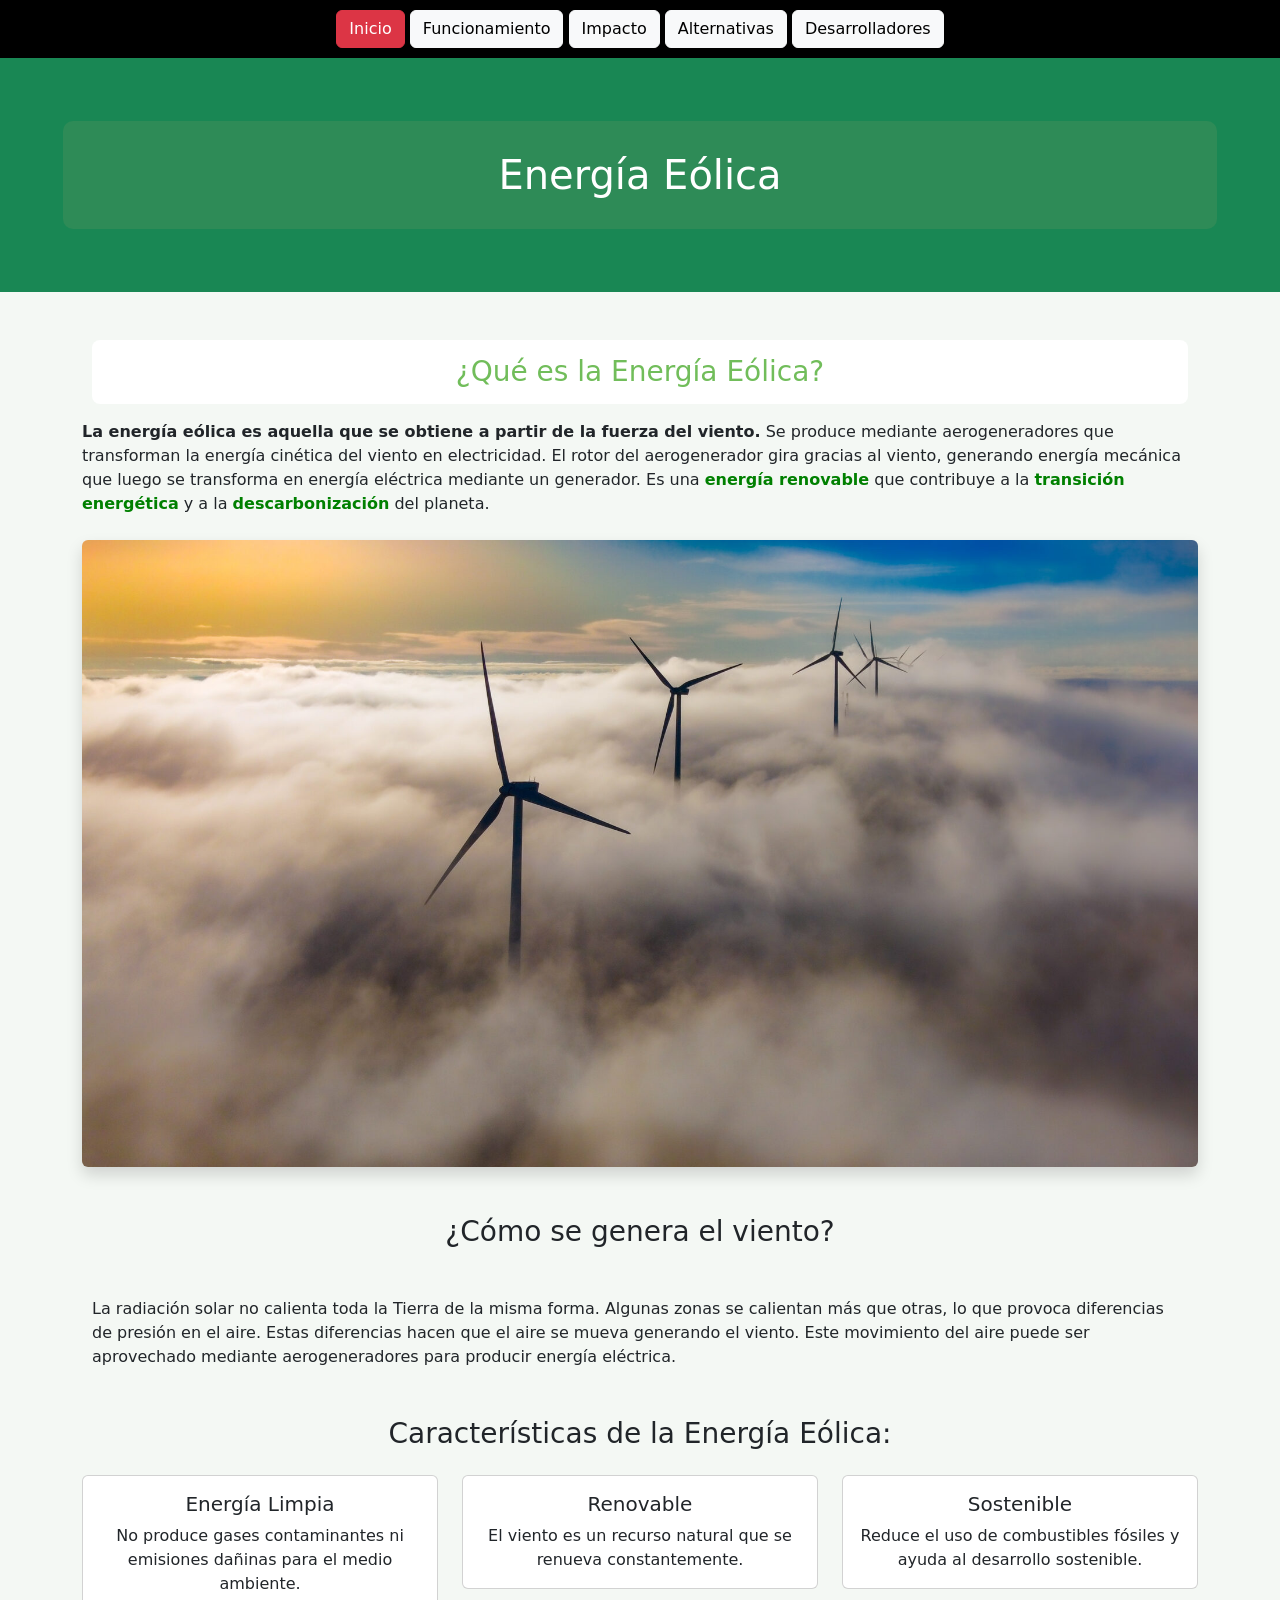
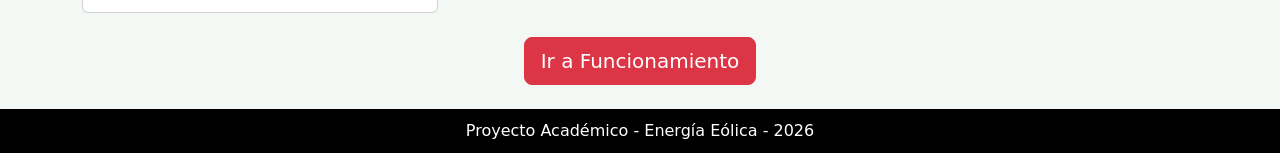
==== index.html @ f87d492e "PaginaEnergiaEolica" ====
<!DOCTYPE html>
<html lang="es">
<head>

<meta charset="UTF-8">
<meta name="viewport" content="width=device-width, initial-scale=1.0">

<title>Energía Eólica</title>

<link rel="stylesheet" href="bootstrap.css">
<link rel="stylesheet" href="styles.css">
<link rel="shortcut icon" href="logo.jpg" type="image/x-icon">

</head>

<body>

<section class="menu1">
<footer class2>
<div class="text-center">
<a href="index.html" class="btn btn-danger">Inicio</a>
<a href="funcionamiento.html" class="btn btn-light">Funcionamiento</a>
<a href="impacto.html" class="btn btn-light ">Impacto</a>
<a href="alternativa.html" class="btn btn-light ">Alternativas</a>
<a href="desarrolladores.html" class="btn btn-light">Desarrolladores</a>
</div>
</footer>
</section>

<section class="bg-success text-center p-5">

<h1 class="tittlefirst">Energía Eólica</h1>

</section>


<section class="container mt-5">

<h3 class="introduccion text-center">¿Qué es la Energía Eólica?</h3>

<p class="mt-3">

<strong>La energía eólica es aquella que se obtiene a partir de la fuerza del viento.</strong>
Se produce mediante aerogeneradores que transforman la energía cinética del viento en electricidad.

El rotor del aerogenerador gira gracias al viento, generando energía mecánica que luego se transforma
en energía eléctrica mediante un generador.

Es una <strong class="renovable">energía renovable</strong> que contribuye a la 
<strong class="transicion">transición energética</strong> y a la 
<strong class="descarbonizacion">descarbonización</strong> del planeta.

</p>

</section>



<div class=" container mt-4 ">

<img src="eolica1.jpg" alt="energia eolica" class="img-fluid rounded shadow">

</div>



<section class="container mt-5">

<h3 class="text-center">¿Cómo se genera el viento?</h3>

<p class="textdesarrollo mt-5">

La radiación solar no calienta toda la Tierra de la misma forma. Algunas zonas se calientan más que otras,
lo que provoca diferencias de presión en el aire.

Estas diferencias hacen que el aire se mueva generando el viento. Este movimiento del aire puede ser
aprovechado mediante aerogeneradores para producir energía eléctrica.

</p>

</section>



<section class="container mt-5">

<h3 class="text-center">Características de la Energía Eólica:</h3>

<div class="row mt-4 text-center">

<div class="col-md-4">

<div class="card">

<div class="card-body">

<h5 class="card-title">Energía Limpia</h5>

<p class="card-text">
No produce gases contaminantes ni emisiones dañinas para el medio ambiente.
</p>

</div>

</div>

</div>


<div class="col-md-4">

<div class="card">

<div class="card-body">

<h5 class="card-title">Renovable</h5>

<p class="card-text">
El viento es un recurso natural que se renueva constantemente.
</p>

</div>

</div>

</div>


<div class="col-md-4">

<div class="card">

<div class="card-body">

<h5 class="card-title">Sostenible</h5>

<p class="card-text">
Reduce el uso de combustibles fósiles y ayuda al desarrollo sostenible.
</p>

</div>

</div>

</div>

</div>

</section>

<div class="text-center">
<a href="funcionamiento.html" class="btn btn-danger btn-lg mt-4 mb-4">
Ir a Funcionamiento
</a>

</div>


<section class="footer-proyecto">
<footer class="text-center">
<div class="pie">
Proyecto Académico - Energía Eólica - 2026
</div>
</footer>
</section>

</body>
</html>
---- styles.css ----
body{
    background-color: #f4f8f4f2;
}

.menu1{
    background-color: #000000;
    padding: 10px;
}
/* INICIO PAGINA INDEX*/
.tittlefirst{
    margin: 15px;
    color: white;
    text-align: center;
    background-color: #2e8b57;
    padding: 30px;
    border-radius: 10px;
}

.introduccion {
    margin: 10px;
    color: rgb(113, 189, 90);
    background-color: white;
    padding: 15px;
    border-radius: 8px;
}

.renovable{
color: green;
}

.transicion{
color: green;
}

.descarbonizacion{
color: green;
}

.textdesarrollo{
        margin: 10px;
        margin-top: 5px;
}

/* INICIO PAGINA FUNCIONAMIENTO */

.title{
    margin: 15px;
    color: white;
    text-align: center;
    background-color: #1f6fd1;
    padding: 30px;
    border-radius: 10px;
}

.funcionamiento{
    margin: 10px;
    background-color: white;
    padding: 15px;
    border-radius: 8px;
}

/* INICIO PAGINA IMPACTO */

.impacto{
    text-align: center;
    color: white;
    margin: 10px;
    background-color: #2e8b57;
    padding: 30px;
    border-radius: 10px;
}

.desarrollo1{
    margin: 10px;
    background-color: white;
    padding: 15px;
    border-radius: 8px;
}

.footer-proyecto{
    padding: 10px;
    background-color: rgb(0, 0, 0);
}
.pie{
    color: white;
    text-align: center;
}
.card-hover{
    transition: 0.3s;
}

.card-hover:hover{
    transform: scale(1.05);
    box-shadow: 0 2px 10px rgba(9, 123, 33, 0.582);
}
/* INICIO PAGINA ALTERNATIVAS */
.energia-img{
    width: 100%;
    height: 280px;
    object-fit: cover;
}
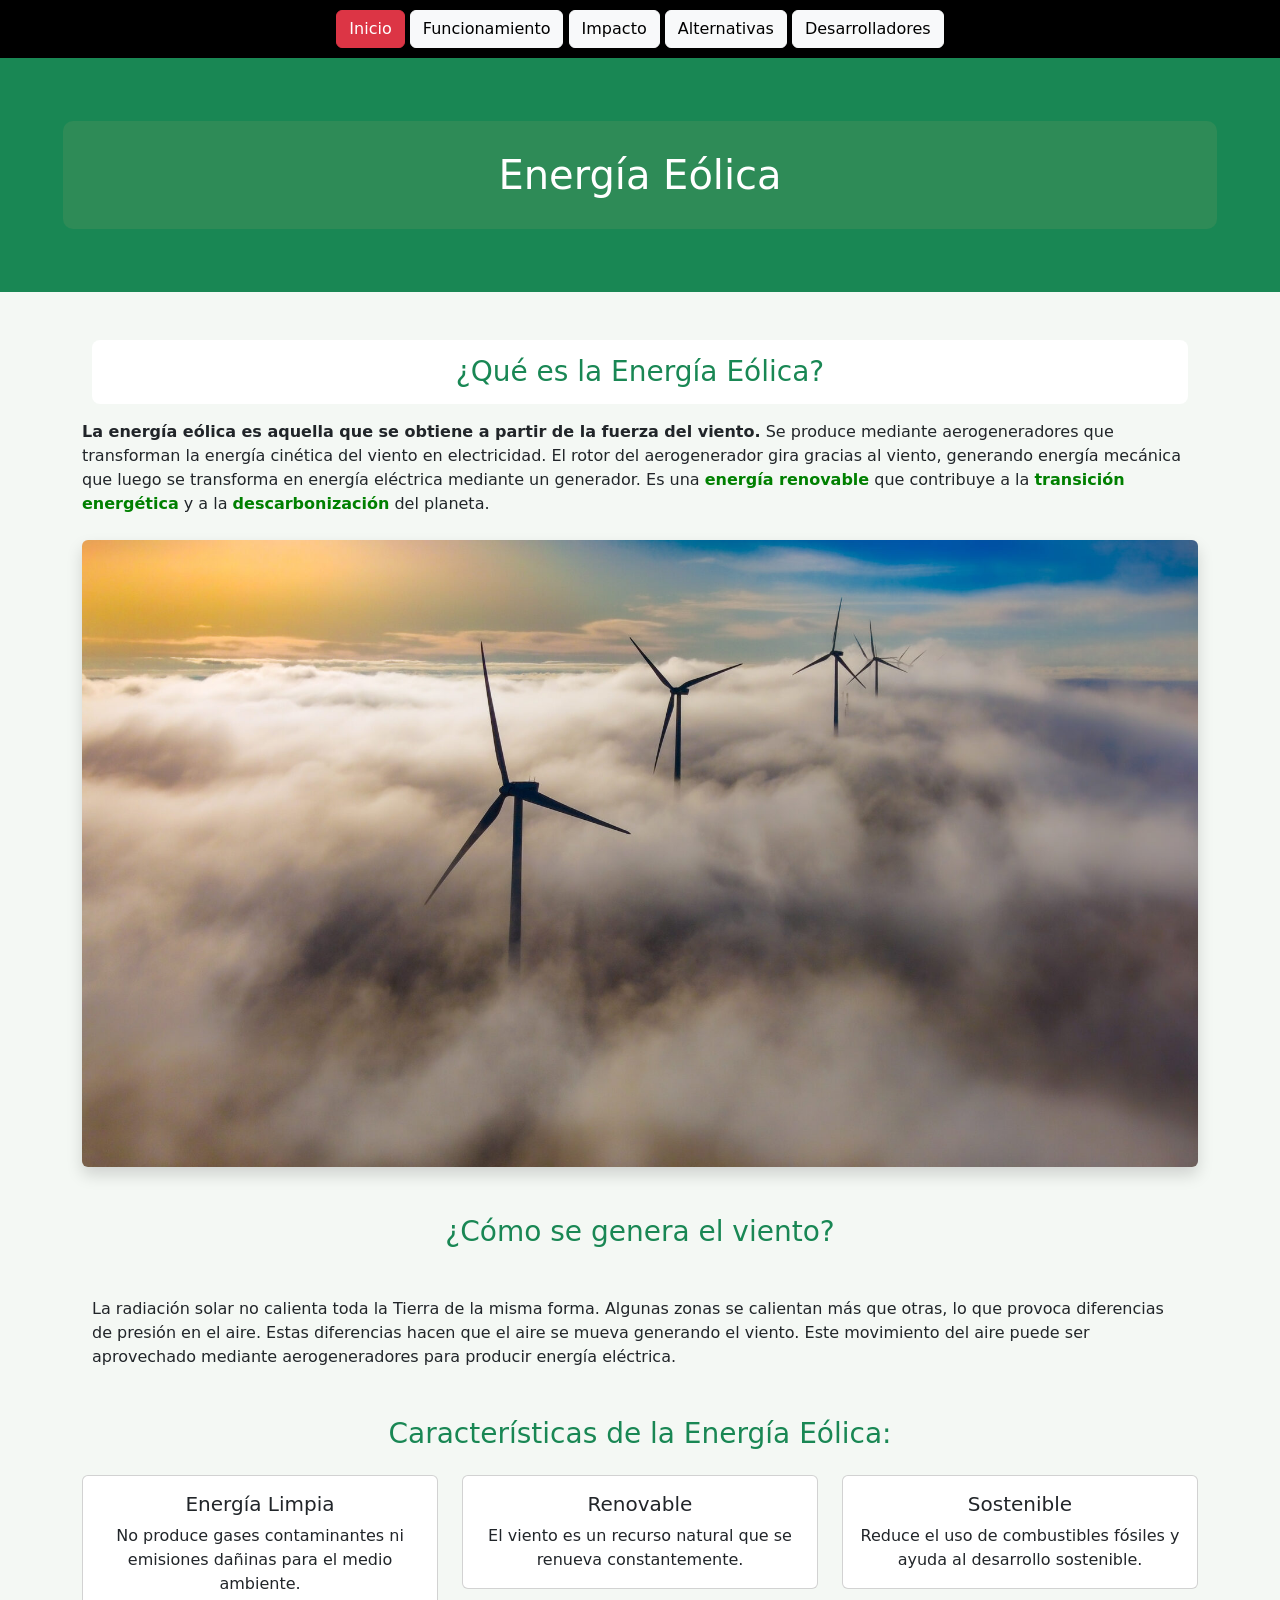
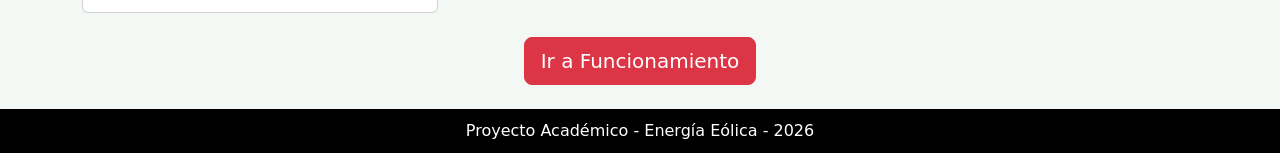
==== commit 3f0f2ca5: "cambios de pagina" ====
--- a/index.html
+++ b/index.html
@@ -36,7 +36,7 @@
 
 <section class="container mt-5">
 
-<h3 class="introduccion text-center">¿Qué es la Energía Eólica?</h3>
+<h3 class="introduccion text-center text-success">¿Qué es la Energía Eólica?</h3>
 
 <p class="mt-3">
 
@@ -66,7 +66,7 @@
 
 <section class="container mt-5">
 
-<h3 class="text-center">¿Cómo se genera el viento?</h3>
+<h3 class="text-center text-success">¿Cómo se genera el viento?</h3>
 
 <p class="textdesarrollo mt-5">
 
@@ -84,9 +84,10 @@
 
 <section class="container mt-5">
 
-<h3 class="text-center">Características de la Energía Eólica:</h3>
+<h3 class="text-center text-success">Características de la Energía Eólica:</h3>
 
 <div class="row mt-4 text-center">
+
 
 <div class="col-md-4">
 
